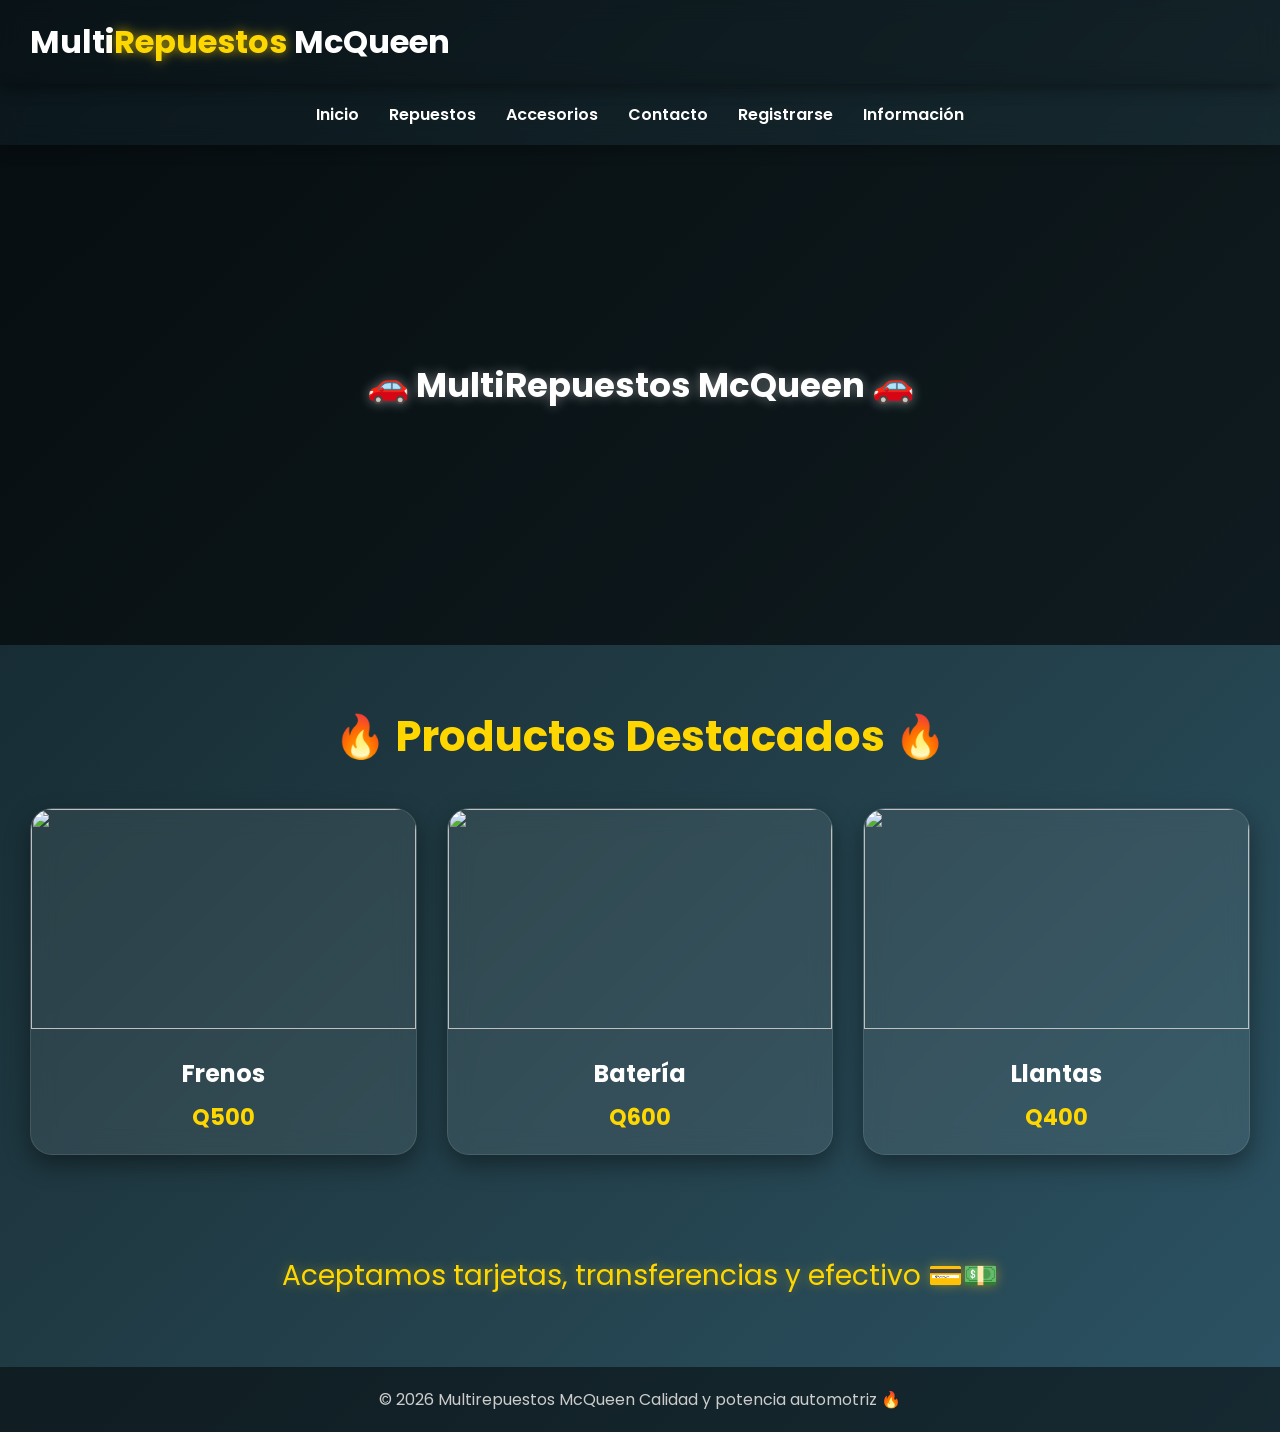
==== index.html @ abd28cab "Add files via upload" ====
<!DOCTYPE html> 
<html lang="es">
<head>
<meta charset="UTF-8">
<meta name="viewport" content="width=device-width, initial-scale=1.0">
<title>Multirepuestos McQueen</title>

<link rel="preconnect" href="https://fonts.googleapis.com">
<link href="https://fonts.googleapis.com/css2?family=Poppins:wght@300;400;600;700&display=swap" rel="stylesheet">

<style>

*{
    margin:0;
    padding:0;
    box-sizing:border-box;
}

body{
    font-family:'Poppins', sans-serif;
    background:linear-gradient(135deg,#0f2027,#203a43,#2c5364);
    color:white;
    overflow-x:hidden;
}

/* HEADER */

.header{
    background:rgba(0,0,0,0.4);
    backdrop-filter:blur(10px);
    display:flex;
    justify-content:space-between;
    align-items:center;
    padding:18px 30px;
    position:sticky;
    top:0;
    z-index:1000;
    box-shadow:0 4px 15px rgba(0,0,0,0.4);
}

/* LOGO */

.logo{
    font-size:32px;
    font-weight:700;
    color:white;
}

.logo span{
    color:#ffd700;
    text-shadow:0 0 12px rgba(255,215,0,0.7);
}

/* MENU */

.menu-toggle{
    display:none;
    font-size:34px;
    cursor:pointer;
    color:white;
}

/* NAVBAR */

.navbar{
    background:rgba(0,0,0,0.3);
    backdrop-filter:blur(10px);
    display:flex;
    justify-content:center;
    gap:30px;
    padding:18px;
    box-shadow:0 4px 15px rgba(0,0,0,0.3);
}

.navbar a{
    color:white;
    text-decoration:none;
    font-weight:600;
    transition:0.3s;
    position:relative;
}

.navbar a::after{
    content:"";
    width:0%;
    height:3px;
    background:#ffd700;
    position:absolute;
    left:0;
    bottom:-6px;
    transition:0.3s;
}

.navbar a:hover::after{
    width:100%;
}

.navbar a:hover{
    color:#ffd700;
}

/* HERO */

.hero{
    background:
    linear-gradient(rgba(0,0,0,0.6), rgba(0,0,0,0.6)),
    url('./img/rayo.webp') center/cover;
    height:500px;
    display:flex;
    justify-content:center;
    align-items:center;
    text-align:center;
    padding:20px;
}

.hero-content{
    animation:fade 1.2s ease;
}

.hero h1{
    font-size:34px;
    margin-bottom:20px;
    color:white;
    text-shadow:0 0 12px rgba(255,255,255,0.4);
}

/* PRODUCTOS */

.productos{
    padding:60px 30px;
    text-align:center;
}

.productos h2{
    font-size:42px;
    margin-bottom:40px;
    color:#ffd700;
}

/* GRID */

.grid{
    display:grid;
    grid-template-columns:repeat(auto-fit,minmax(250px,1fr));
    gap:30px;
}

/* TARJETAS */

.producto{
    background:rgba(255,255,255,0.08);
    border:1px solid rgba(255,255,255,0.1);
    border-radius:22px;
    overflow:hidden;
    backdrop-filter:blur(12px);
    box-shadow:0 10px 25px rgba(0,0,0,0.4);
}

.producto img{
    width:100%;
    height:220px;
    object-fit:cover;
}

.info{
    padding:20px;
}

.info h3{
    font-size:24px;
    margin-bottom:10px;
}

.info p{
    color:#ffd700;
    font-size:22px;
    font-weight:bold;
}

/* PAGOS */

.pagos{
    text-align:center;
    padding:40px 20px;
    font-size:28px;
    color:#ffd700;
    text-shadow:0 0 12px rgba(255,215,0,0.4);
}

/* FOOTER */

footer{
    background:rgba(0,0,0,0.5);
    text-align:center;
    padding:20px;
    color:#ccc;
    margin-top:30px;
}

/* ANIMACION */

@keyframes fade{
    from{
        opacity:0;
        transform:translateY(40px);
    }

    to{
        opacity:1;
        transform:translateY(0);
    }
}

/* RESPONSIVE */

@media(max-width:768px){

.menu-toggle{
    display:block;
}

.navbar{
    display:none;
    flex-direction:column;
    align-items:center;
    gap:18px;
}

.navbar.show{
    display:flex;
}

.hero{
    height:420px;
}

.hero h1{
    font-size:28px;
}

.productos h2{
    font-size:32px;
}

.grid{
    grid-template-columns:1fr;
}

}

</style>
</head>

<body>

<!-- HEADER -->

<div class="header">

<div class="logo">Multi<span>Repuestos</span> McQueen</div>

<div class="menu-toggle" onclick="toggleMenu()">☰</div>

</div>

<!-- NAVBAR -->

<div class="navbar" id="menu">

<a href="index.html">Inicio</a>
<a href="productos.html">Repuestos</a>
<a href="accesorios.html">Accesorios</a>
<a href="contacto.html">Contacto</a>
<a href="registrarse.html">Registrarse</a>
<a href="informacion.html">Información</a>

</div>

<!-- HERO -->

<div class="hero">

<div class="hero-content">

<h1>🚗 MultiRepuestos McQueen 🚗</h1>

</div>

</div>

<!-- PRODUCTOS -->

<div class="productos">

<h2>🔥 Productos Destacados 🔥</h2>

<div class="grid">

<div class="producto">
<img src="img/freno de tambor.webp">
<div class="info">
<h3>Frenos</h3>
<p>Q500</p>
</div>
</div>

<div class="producto">
<img src="img/bateria.webp">
<div class="info">
<h3>Batería</h3>
<p>Q600</p>
</div>
</div>

<div class="producto">
<img src="img/llantas.webp">
<div class="info">
<h3>Llantas</h3>
<p>Q400</p>
</div>
</div>

</div>

</div>

<!-- PAGOS -->

<div class="pagos">

Aceptamos tarjetas, transferencias y efectivo 💳💵

</div>

<!-- FOOTER -->

<footer>

© 2026 Multirepuestos McQueen Calidad y potencia automotriz 🔥

</footer>

<script>

function toggleMenu(){
document.getElementById("menu").classList.toggle("show");
}

</script>

</body>
</html>
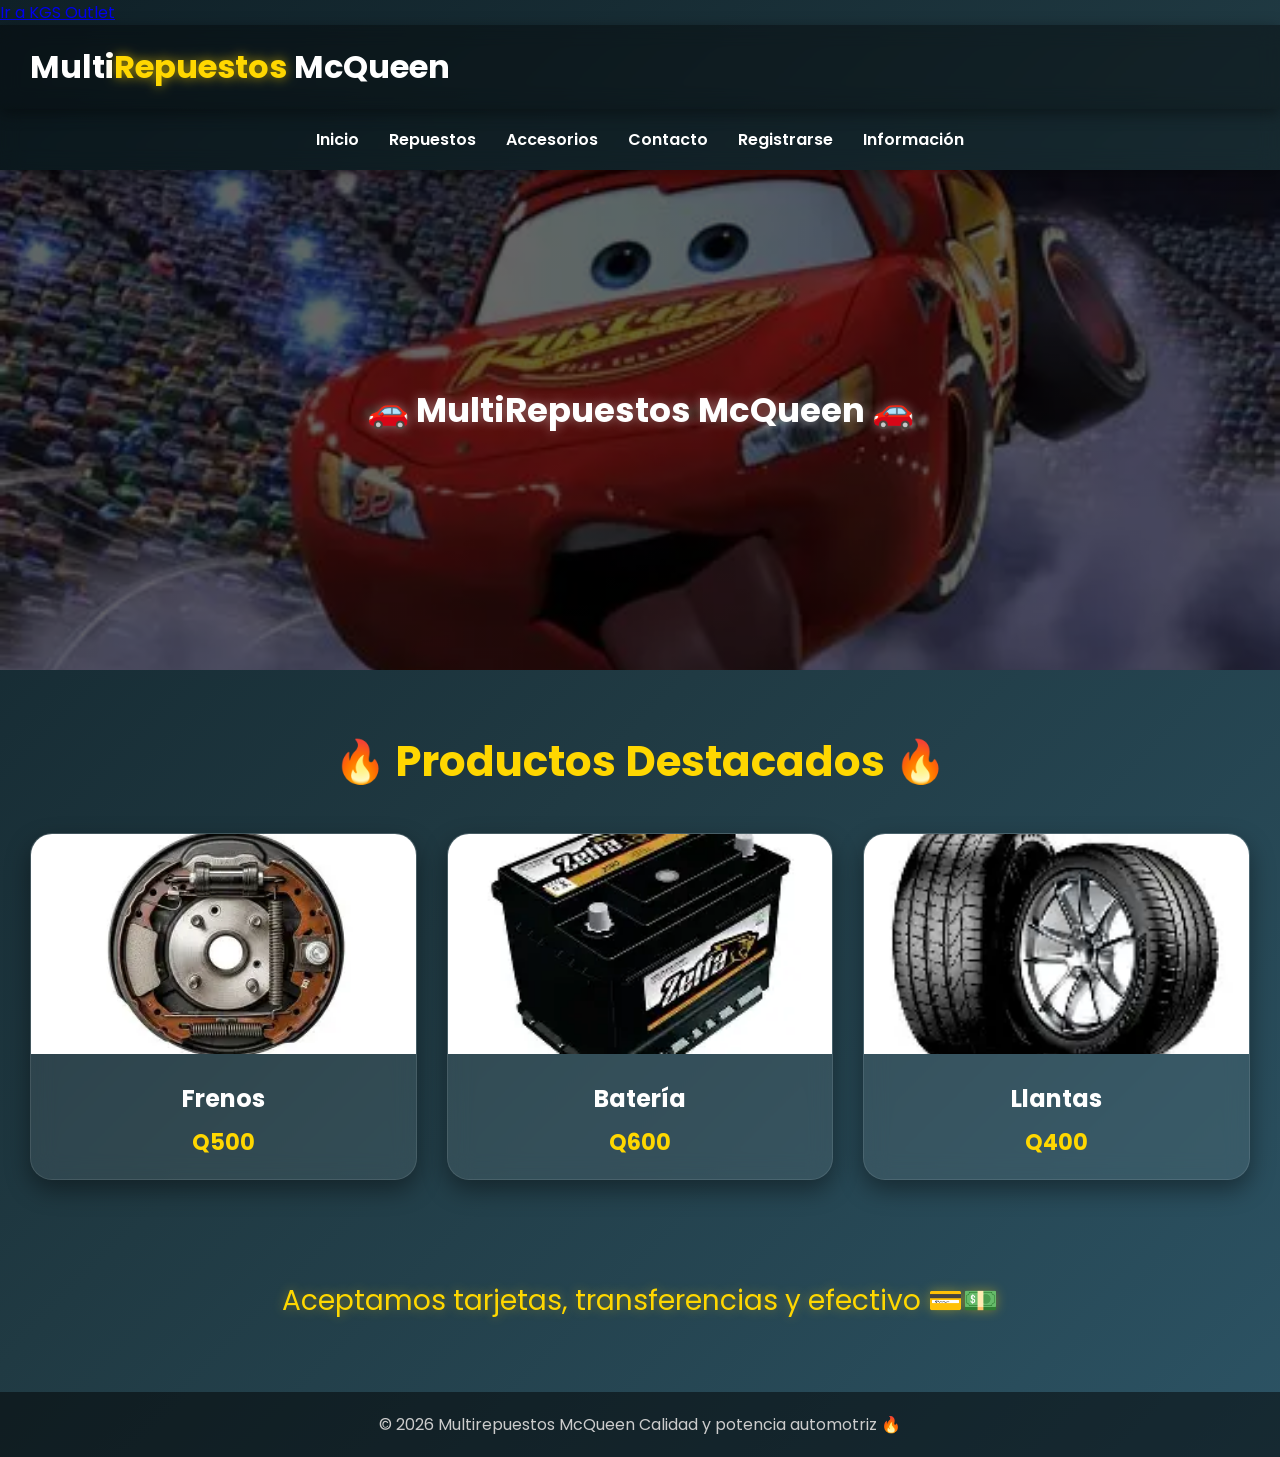
==== commit 189e187e: "Restore index.html with complete HTML structure" ====
--- a/index.html
+++ b/index.html
@@ -7,7 +7,8 @@
 <title>Multirepuestos McQueen</title>
 
 <link rel="preconnect" href="https://fonts.googleapis.com">
-<link href="https://fonts.googleapis.com/css2?family=Poppins:wght@300;400;600;700&display=swap" rel="stylesheet">
+<link href="https://fonts.googleapis.com/css2?family=Poppins:wght@300;400;600;700&display=swap" rel="stylesheet"> 
+    <a href="../index.html">Ir a KGS Outlet</a>
 
 <style>
 
@@ -350,4 +351,4 @@
 </script>
 
 </body>
-</html>+</html>
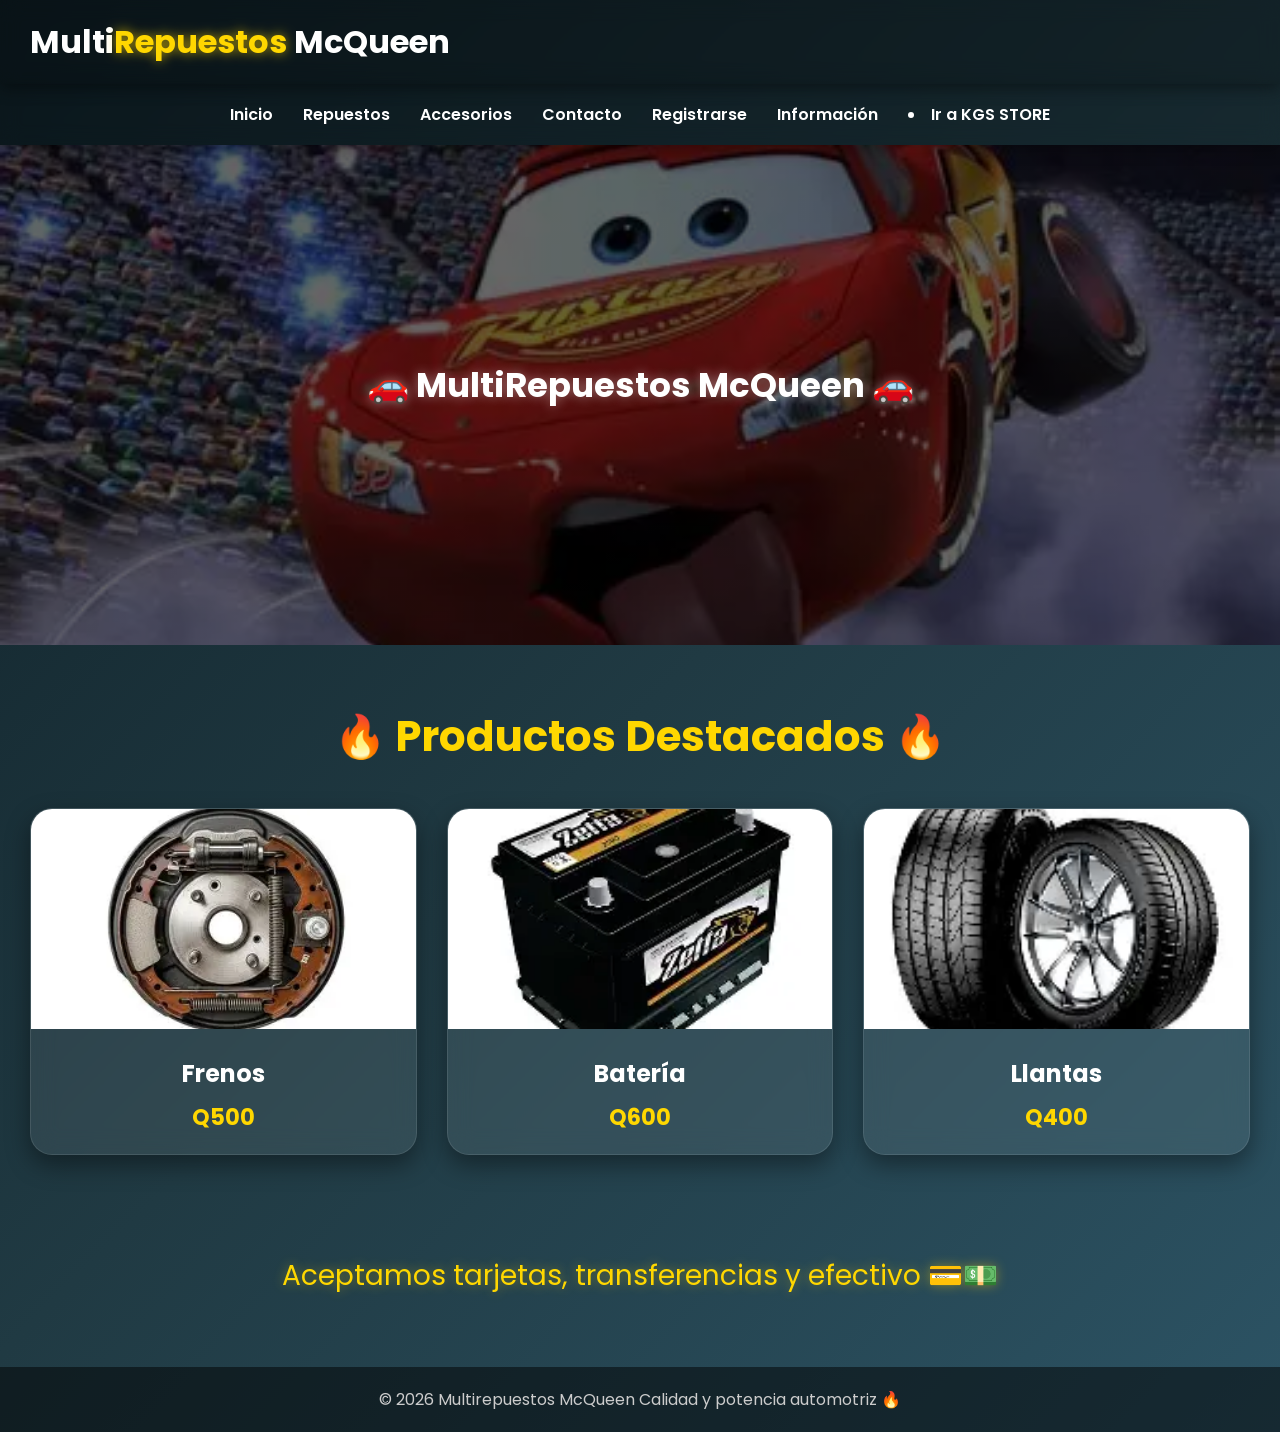
==== commit 0bcdcfce: "Add link to KGS STORE in the navbar Added a link to 'KGS STORE' in the navbar." ====
--- a/index.html
+++ b/index.html
@@ -7,8 +7,7 @@
 <title>Multirepuestos McQueen</title>
 
 <link rel="preconnect" href="https://fonts.googleapis.com">
-<link href="https://fonts.googleapis.com/css2?family=Poppins:wght@300;400;600;700&display=swap" rel="stylesheet"> 
-    <a href="../index.html">Ir a KGS Outlet</a>
+<link href="https://fonts.googleapis.com/css2?family=Poppins:wght@300;400;600;700&display=swap" rel="stylesheet">
 
 <style>
 
@@ -275,6 +274,7 @@
 <a href="contacto.html">Contacto</a>
 <a href="registrarse.html">Registrarse</a>
 <a href="informacion.html">Información</a>
+<li><a href="KGS STORE.html">Ir a KGS STORE</a></li>
 
 </div>
 
